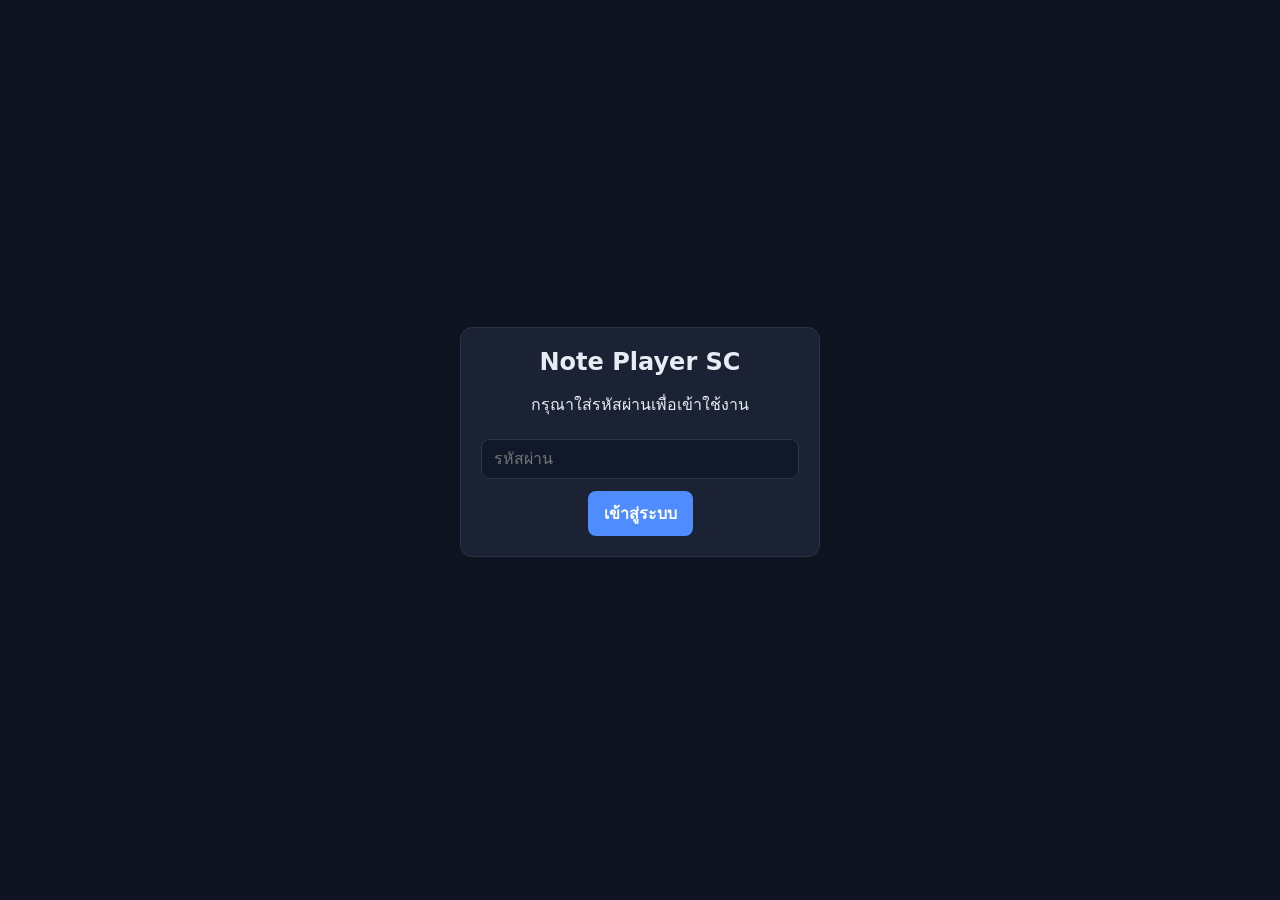
==== index.html @ 9c3206f6 "Add Note Player SC web app scaffold Static form + records table backed by a Google Apps Script Web A" ====
<!DOCTYPE html>
<html lang="th">
<head>
<meta charset="UTF-8">
<meta name="viewport" content="width=device-width, initial-scale=1.0">
<title>Note Player SC</title>
<link rel="stylesheet" href="style.css">
</head>
<body>

  <section id="gate" class="screen">
    <div class="card">
      <h1>Note Player SC</h1>
      <p>กรุณาใส่รหัสผ่านเพื่อเข้าใช้งาน</p>
      <input type="password" id="gate-password" placeholder="รหัสผ่าน" autocomplete="off">
      <button id="gate-submit">เข้าสู่ระบบ</button>
      <p id="gate-error" class="error hidden">รหัสผ่านไม่ถูกต้อง</p>
    </div>
  </section>

  <section id="app" class="screen hidden">
    <header>
      <h1>Note Player SC</h1>
      <button id="logout">ออกจากระบบ</button>
    </header>

    <form id="record-form" class="card">
      <label>
        ชื่อ (Player)
        <input type="text" id="player" required>
      </label>
      <label>
        เผ่า (Race)
        <input type="text" id="race" required>
      </label>
      <label>
        กลยุทธ์ (Strategy)
        <input type="text" id="strategy" required>
      </label>
      <label>
        มารยาท (Manner)
        <input type="text" id="manner" required>
      </label>
      <button type="submit" id="submit-btn">บันทึกข้อมูล</button>
      <p id="form-status" class="status hidden"></p>
    </form>

    <div class="card">
      <div class="table-header">
        <h2>รายการที่บันทึกไว้</h2>
        <button id="refresh-btn">รีเฟรช</button>
      </div>
      <div class="table-wrap">
        <table id="records-table">
          <thead>
            <tr>
              <th>เวลา</th>
              <th>ชื่อ</th>
              <th>เผ่า</th>
              <th>กลยุทธ์</th>
              <th>มารยาท</th>
            </tr>
          </thead>
          <tbody id="records-body">
            <tr><td colspan="5" class="empty">ยังไม่มีข้อมูล</td></tr>
          </tbody>
        </table>
      </div>
    </div>
  </section>

  <script src="app.js"></script>
</body>
</html>
---- style.css ----
:root {
  --bg: #0f1420;
  --card-bg: #1a2233;
  --text: #e8ecf4;
  --muted: #8a93a6;
  --accent: #4f8cff;
  --accent-hover: #3a75e6;
  --error: #ff6b6b;
  --success: #4fd18b;
  --border: #2a3448;
}

* {
  box-sizing: border-box;
}

body {
  margin: 0;
  min-height: 100vh;
  font-family: "Segoe UI", "Noto Sans Thai", system-ui, sans-serif;
  background: var(--bg);
  color: var(--text);
}

.hidden {
  display: none !important;
}

.screen {
  min-height: 100vh;
  padding: 24px 16px;
}

#gate {
  display: flex;
  align-items: center;
  justify-content: center;
}

.card {
  background: var(--card-bg);
  border: 1px solid var(--border);
  border-radius: 12px;
  padding: 20px;
  margin: 0 auto 16px;
  max-width: 640px;
}

#gate .card {
  text-align: center;
  width: 100%;
  max-width: 360px;
}

h1 {
  margin: 0 0 8px;
  font-size: 1.5rem;
}

h2 {
  margin: 0;
  font-size: 1.1rem;
}

header {
  max-width: 640px;
  margin: 0 auto 16px;
  display: flex;
  align-items: center;
  justify-content: space-between;
}

header h1 {
  margin: 0;
}

input {
  width: 100%;
  padding: 10px 12px;
  margin-top: 6px;
  border-radius: 8px;
  border: 1px solid var(--border);
  background: #10182a;
  color: var(--text);
  font-size: 1rem;
}

label {
  display: block;
  margin-bottom: 14px;
  font-size: 0.9rem;
  color: var(--muted);
}

button {
  cursor: pointer;
  border: none;
  border-radius: 8px;
  padding: 10px 16px;
  background: var(--accent);
  color: white;
  font-size: 1rem;
  font-weight: 600;
}

button:hover {
  background: var(--accent-hover);
}

#logout, #refresh-btn {
  background: transparent;
  border: 1px solid var(--border);
  color: var(--text);
  font-weight: 400;
}

#gate-password {
  margin-bottom: 12px;
}

.error {
  color: var(--error);
  font-size: 0.9rem;
}

.status {
  margin-top: 10px;
  font-size: 0.9rem;
}

.status.ok {
  color: var(--success);
}

.status.error {
  color: var(--error);
}

.table-header {
  display: flex;
  align-items: center;
  justify-content: space-between;
  margin-bottom: 12px;
}

.table-wrap {
  overflow-x: auto;
}

table {
  width: 100%;
  border-collapse: collapse;
  font-size: 0.9rem;
}

th, td {
  text-align: left;
  padding: 8px 10px;
  border-bottom: 1px solid var(--border);
  white-space: nowrap;
}

th {
  color: var(--muted);
  font-weight: 600;
}

.empty {
  color: var(--muted);
  text-align: center;
}
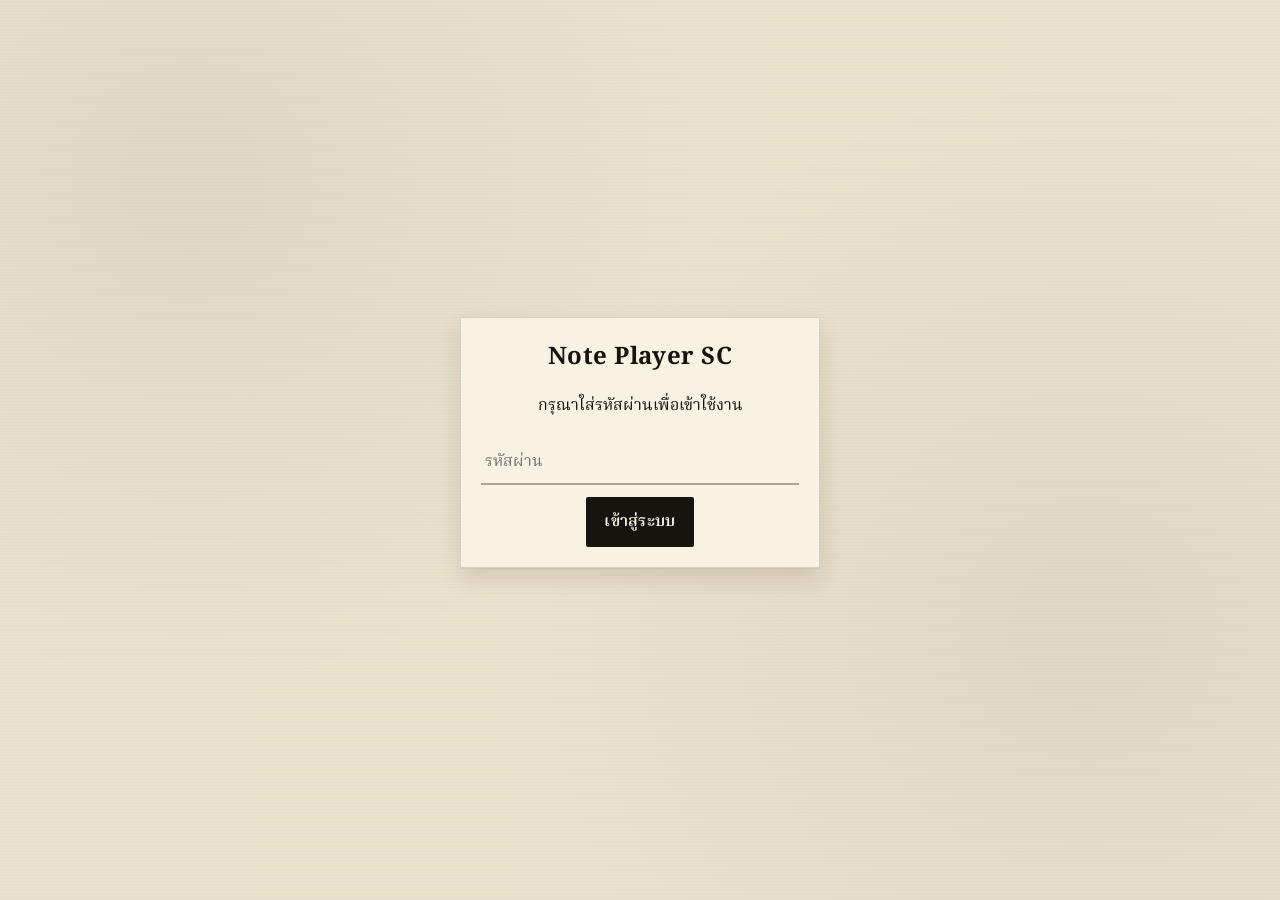
==== commit f075b4ba: "Restyle site as paper with black ink text Cream paper background with subtle grain, serif Noto Serif" ====
--- a/index.html
+++ b/index.html
@@ -4,6 +4,9 @@
 <meta charset="UTF-8">
 <meta name="viewport" content="width=device-width, initial-scale=1.0">
 <title>Note Player SC</title>
+<link rel="preconnect" href="https://fonts.googleapis.com">
+<link rel="preconnect" href="https://fonts.gstatic.com" crossorigin>
+<link href="https://fonts.googleapis.com/css2?family=Noto+Serif+Thai:wght@400;600;700&display=swap" rel="stylesheet">
 <link rel="stylesheet" href="style.css">
 </head>
 <body>
@@ -21,7 +24,10 @@
   <section id="app" class="screen hidden">
     <header>
       <h1>Note Player SC</h1>
-      <button id="logout">ออกจากระบบ</button>
+      <nav class="nav-links">
+        <a href="records.html">รายการที่บันทึกไว้</a>
+        <button id="logout">ออกจากระบบ</button>
+      </nav>
     </header>
 
     <form id="record-form" class="card">
@@ -31,7 +37,12 @@
       </label>
       <label>
         เผ่า (Race)
-        <input type="text" id="race" required>
+        <select id="race" required>
+          <option value="" disabled selected>เลือกเผ่า</option>
+          <option value="Terran">Terran</option>
+          <option value="Protoss">Protoss</option>
+          <option value="Zerg">Zerg</option>
+        </select>
       </label>
       <label>
         กลยุทธ์ (Strategy)
@@ -44,29 +55,6 @@
       <button type="submit" id="submit-btn">บันทึกข้อมูล</button>
       <p id="form-status" class="status hidden"></p>
     </form>
-
-    <div class="card">
-      <div class="table-header">
-        <h2>รายการที่บันทึกไว้</h2>
-        <button id="refresh-btn">รีเฟรช</button>
-      </div>
-      <div class="table-wrap">
-        <table id="records-table">
-          <thead>
-            <tr>
-              <th>เวลา</th>
-              <th>ชื่อ</th>
-              <th>เผ่า</th>
-              <th>กลยุทธ์</th>
-              <th>มารยาท</th>
-            </tr>
-          </thead>
-          <tbody id="records-body">
-            <tr><td colspan="5" class="empty">ยังไม่มีข้อมูล</td></tr>
-          </tbody>
-        </table>
-      </div>
-    </div>
   </section>
 
   <script src="app.js"></script>
--- a/style.css
+++ b/style.css
@@ -1,13 +1,14 @@
 :root {
-  --bg: #0f1420;
-  --card-bg: #1a2233;
-  --text: #e8ecf4;
-  --muted: #8a93a6;
-  --accent: #4f8cff;
-  --accent-hover: #3a75e6;
-  --error: #ff6b6b;
-  --success: #4fd18b;
-  --border: #2a3448;
+  --bg: #ece3cd;
+  --card-bg: #f8f2e2;
+  --ink: #171410;
+  --ink-muted: #5c5647;
+  --accent: #171410;
+  --accent-hover: #000000;
+  --error: #7a1f1f;
+  --success: #1f4d2e;
+  --line: rgba(23, 20, 16, 0.35);
+  --line-faint: rgba(23, 20, 16, 0.15);
 }
 
 * {
@@ -17,9 +18,13 @@
 body {
   margin: 0;
   min-height: 100vh;
-  font-family: "Segoe UI", "Noto Sans Thai", system-ui, sans-serif;
-  background: var(--bg);
-  color: var(--text);
+  font-family: "Noto Serif Thai", Georgia, "Times New Roman", serif;
+  color: var(--ink);
+  background-color: var(--bg);
+  background-image:
+    radial-gradient(circle at 15% 20%, rgba(23, 20, 16, 0.05), transparent 40%),
+    radial-gradient(circle at 85% 70%, rgba(23, 20, 16, 0.05), transparent 45%),
+    repeating-linear-gradient(0deg, rgba(23, 20, 16, 0.02) 0px, rgba(23, 20, 16, 0.02) 1px, transparent 1px, transparent 3px);
 }
 
 .hidden {
@@ -39,11 +44,12 @@
 
 .card {
   background: var(--card-bg);
-  border: 1px solid var(--border);
-  border-radius: 12px;
+  border: 1px solid var(--line-faint);
+  border-radius: 2px;
   padding: 20px;
   margin: 0 auto 16px;
   max-width: 640px;
+  box-shadow: 0 1px 0 rgba(23, 20, 16, 0.06), 0 10px 24px rgba(23, 20, 16, 0.12);
 }
 
 #gate .card {
@@ -55,6 +61,7 @@
 h1 {
   margin: 0 0 8px;
   font-size: 1.5rem;
+  letter-spacing: 0.02em;
 }
 
 h2 {
@@ -74,44 +81,79 @@
   margin: 0;
 }
 
-input {
+.nav-links {
+  display: flex;
+  align-items: center;
+  gap: 12px;
+}
+
+.nav-links a {
+  color: var(--ink);
+  text-decoration: none;
+  font-size: 0.9rem;
+  border: 1px solid var(--line);
+  border-radius: 2px;
+  padding: 10px 16px;
+}
+
+.nav-links a:hover {
+  background: var(--ink);
+  color: var(--card-bg);
+}
+
+input, select {
   width: 100%;
-  padding: 10px 12px;
+  padding: 8px 4px;
   margin-top: 6px;
-  border-radius: 8px;
-  border: 1px solid var(--border);
-  background: #10182a;
-  color: var(--text);
+  border: none;
+  border-bottom: 2px solid var(--line);
+  border-radius: 0;
+  background: transparent;
+  color: var(--ink);
+  font-family: inherit;
   font-size: 1rem;
+}
+
+input:focus, select:focus {
+  outline: none;
+  border-bottom-color: var(--ink);
 }
 
 label {
   display: block;
   margin-bottom: 14px;
   font-size: 0.9rem;
-  color: var(--muted);
+  color: var(--ink-muted);
 }
 
 button {
   cursor: pointer;
-  border: none;
-  border-radius: 8px;
+  border: 2px solid var(--ink);
+  border-radius: 2px;
   padding: 10px 16px;
-  background: var(--accent);
-  color: white;
+  background: var(--ink);
+  color: var(--card-bg);
+  font-family: inherit;
   font-size: 1rem;
   font-weight: 600;
+  letter-spacing: 0.02em;
 }
 
 button:hover {
   background: var(--accent-hover);
+  border-color: var(--accent-hover);
 }
 
 #logout, #refresh-btn {
   background: transparent;
-  border: 1px solid var(--border);
-  color: var(--text);
+  border: 1px solid var(--line);
+  color: var(--ink);
   font-weight: 400;
+}
+
+#logout:hover, #refresh-btn:hover {
+  background: var(--ink);
+  color: var(--card-bg);
 }
 
 #gate-password {
@@ -156,16 +198,17 @@
 th, td {
   text-align: left;
   padding: 8px 10px;
-  border-bottom: 1px solid var(--border);
+  border-bottom: 1px solid var(--line-faint);
   white-space: nowrap;
 }
 
 th {
-  color: var(--muted);
-  font-weight: 600;
+  color: var(--ink);
+  font-weight: 700;
+  border-bottom: 2px solid var(--ink);
 }
 
 .empty {
-  color: var(--muted);
+  color: var(--ink-muted);
   text-align: center;
 }
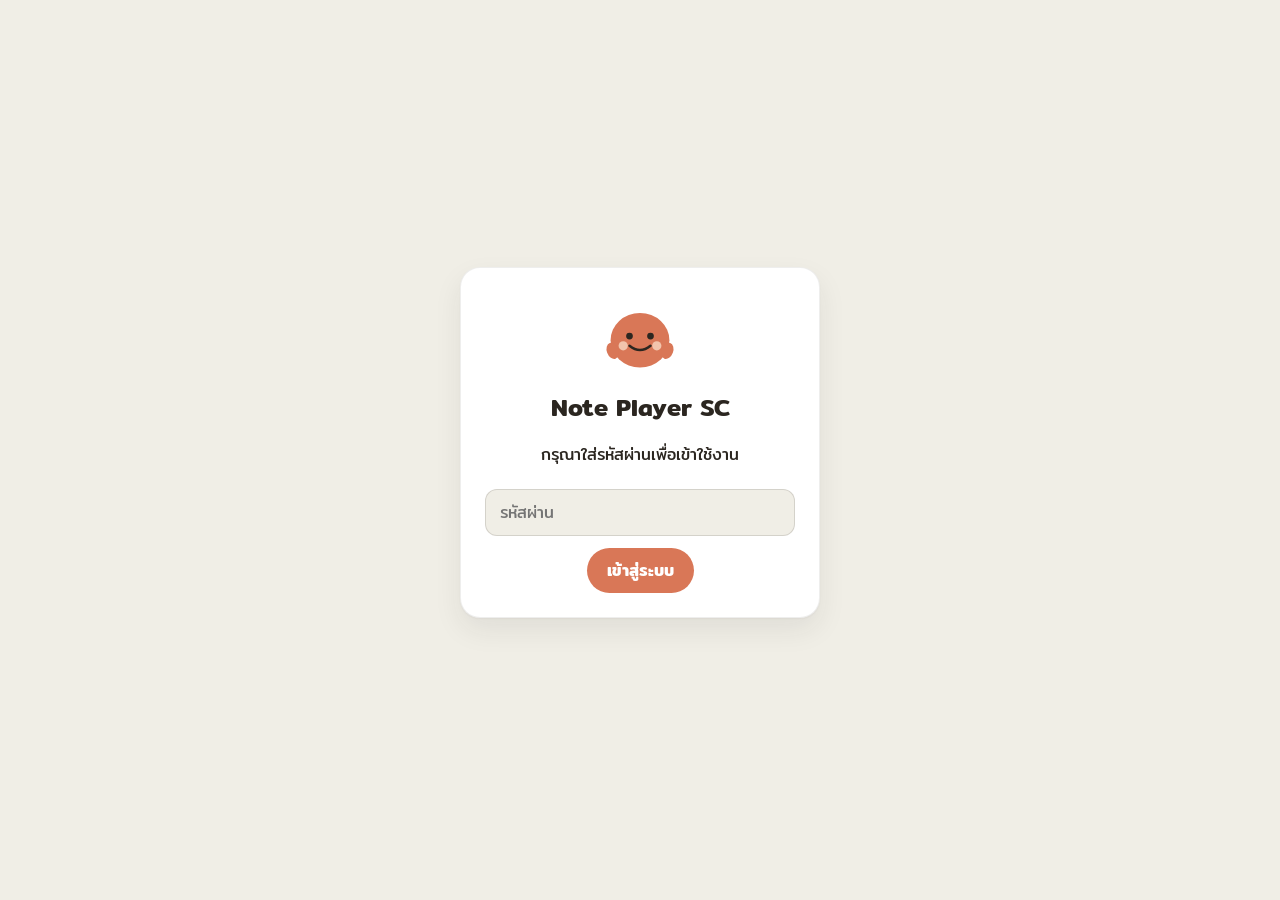
==== commit 74221c22: "Restyle site with a Claude-like orange theme and a mascot Cream background, orange accent (Claude's " ====
--- a/index.html
+++ b/index.html
@@ -6,13 +6,23 @@
 <title>Note Player SC</title>
 <link rel="preconnect" href="https://fonts.googleapis.com">
 <link rel="preconnect" href="https://fonts.gstatic.com" crossorigin>
-<link href="https://fonts.googleapis.com/css2?family=Noto+Serif+Thai:wght@400;600;700&display=swap" rel="stylesheet">
+<link href="https://fonts.googleapis.com/css2?family=Mitr:wght@400;500;600;700&display=swap" rel="stylesheet">
 <link rel="stylesheet" href="style.css">
 </head>
 <body>
 
   <section id="gate" class="screen">
     <div class="card">
+      <svg class="mascot" viewBox="0 0 200 200" xmlns="http://www.w3.org/2000/svg">
+        <ellipse cx="100" cy="115" rx="70" ry="65" fill="var(--accent)"/>
+        <ellipse cx="35" cy="140" rx="14" ry="20" fill="var(--accent)" transform="rotate(-20 35 140)"/>
+        <ellipse cx="165" cy="140" rx="14" ry="20" fill="var(--accent)" transform="rotate(20 165 140)"/>
+        <circle cx="60" cy="128" r="11" fill="var(--accent-soft)"/>
+        <circle cx="140" cy="128" r="11" fill="var(--accent-soft)"/>
+        <circle cx="75" cy="105" r="8" fill="var(--ink)"/>
+        <circle cx="125" cy="105" r="8" fill="var(--ink)"/>
+        <path d="M75 128 Q100 148 125 128" stroke="var(--ink)" stroke-width="6" fill="none" stroke-linecap="round"/>
+      </svg>
       <h1>Note Player SC</h1>
       <p>กรุณาใส่รหัสผ่านเพื่อเข้าใช้งาน</p>
       <input type="password" id="gate-password" placeholder="รหัสผ่าน" autocomplete="off">
@@ -23,7 +33,19 @@
 
   <section id="app" class="screen hidden">
     <header>
-      <h1>Note Player SC</h1>
+      <div class="brand">
+        <svg class="mascot mascot-small" viewBox="0 0 200 200" xmlns="http://www.w3.org/2000/svg">
+          <ellipse cx="100" cy="115" rx="70" ry="65" fill="var(--accent)"/>
+          <ellipse cx="35" cy="140" rx="14" ry="20" fill="var(--accent)" transform="rotate(-20 35 140)"/>
+          <ellipse cx="165" cy="140" rx="14" ry="20" fill="var(--accent)" transform="rotate(20 165 140)"/>
+          <circle cx="60" cy="128" r="11" fill="var(--accent-soft)"/>
+          <circle cx="140" cy="128" r="11" fill="var(--accent-soft)"/>
+          <circle cx="75" cy="105" r="8" fill="var(--ink)"/>
+          <circle cx="125" cy="105" r="8" fill="var(--ink)"/>
+          <path d="M75 128 Q100 148 125 128" stroke="var(--ink)" stroke-width="6" fill="none" stroke-linecap="round"/>
+        </svg>
+        <h1>Note Player SC</h1>
+      </div>
       <nav class="nav-links">
         <a href="records.html">รายการที่บันทึกไว้</a>
         <button id="logout">ออกจากระบบ</button>
--- a/style.css
+++ b/style.css
@@ -1,14 +1,15 @@
 :root {
-  --bg: #ece3cd;
-  --card-bg: #f8f2e2;
-  --ink: #171410;
-  --ink-muted: #5c5647;
-  --accent: #171410;
-  --accent-hover: #000000;
-  --error: #7a1f1f;
-  --success: #1f4d2e;
-  --line: rgba(23, 20, 16, 0.35);
-  --line-faint: rgba(23, 20, 16, 0.15);
+  --bg: #f0eee6;
+  --card-bg: #ffffff;
+  --ink: #2b2620;
+  --ink-muted: #7a7267;
+  --accent: #d97757;
+  --accent-soft: #f2c4ac;
+  --accent-hover: #c1613f;
+  --error: #b3441f;
+  --success: #2f6b45;
+  --line: rgba(43, 38, 32, 0.14);
+  --line-faint: rgba(43, 38, 32, 0.08);
 }
 
 * {
@@ -18,13 +19,9 @@
 body {
   margin: 0;
   min-height: 100vh;
-  font-family: "Noto Serif Thai", Georgia, "Times New Roman", serif;
-  color: var(--ink);
-  background-color: var(--bg);
-  background-image:
-    radial-gradient(circle at 15% 20%, rgba(23, 20, 16, 0.05), transparent 40%),
-    radial-gradient(circle at 85% 70%, rgba(23, 20, 16, 0.05), transparent 45%),
-    repeating-linear-gradient(0deg, rgba(23, 20, 16, 0.02) 0px, rgba(23, 20, 16, 0.02) 1px, transparent 1px, transparent 3px);
+  font-family: "Mitr", "Segoe UI", system-ui, sans-serif;
+  color: var(--ink);
+  background: var(--bg);
 }
 
 .hidden {
@@ -42,14 +39,34 @@
   justify-content: center;
 }
 
+.mascot {
+  display: block;
+  width: 84px;
+  height: 84px;
+  margin: 0 auto 12px;
+}
+
+.mascot-small {
+  width: 40px;
+  height: 40px;
+  margin: 0;
+  flex-shrink: 0;
+}
+
+.brand {
+  display: flex;
+  align-items: center;
+  gap: 10px;
+}
+
 .card {
   background: var(--card-bg);
   border: 1px solid var(--line-faint);
-  border-radius: 2px;
-  padding: 20px;
+  border-radius: 20px;
+  padding: 24px;
   margin: 0 auto 16px;
   max-width: 640px;
-  box-shadow: 0 1px 0 rgba(23, 20, 16, 0.06), 0 10px 24px rgba(23, 20, 16, 0.12);
+  box-shadow: 0 1px 2px rgba(43, 38, 32, 0.04), 0 12px 28px rgba(43, 38, 32, 0.08);
 }
 
 #gate .card {
@@ -61,12 +78,13 @@
 h1 {
   margin: 0 0 8px;
   font-size: 1.5rem;
-  letter-spacing: 0.02em;
+  font-weight: 600;
 }
 
 h2 {
   margin: 0;
   font-size: 1.1rem;
+  font-weight: 600;
 }
 
 header {
@@ -84,7 +102,7 @@
 .nav-links {
   display: flex;
   align-items: center;
-  gap: 12px;
+  gap: 10px;
 }
 
 .nav-links a {
@@ -92,23 +110,24 @@
   text-decoration: none;
   font-size: 0.9rem;
   border: 1px solid var(--line);
-  border-radius: 2px;
-  padding: 10px 16px;
+  border-radius: 999px;
+  padding: 10px 18px;
+  background: var(--card-bg);
 }
 
 .nav-links a:hover {
-  background: var(--ink);
-  color: var(--card-bg);
+  background: var(--accent);
+  border-color: var(--accent);
+  color: #fff;
 }
 
 input, select {
   width: 100%;
-  padding: 8px 4px;
+  padding: 10px 14px;
   margin-top: 6px;
-  border: none;
-  border-bottom: 2px solid var(--line);
-  border-radius: 0;
-  background: transparent;
+  border-radius: 12px;
+  border: 1px solid var(--line);
+  background: var(--bg);
   color: var(--ink);
   font-family: inherit;
   font-size: 1rem;
@@ -116,7 +135,7 @@
 
 input:focus, select:focus {
   outline: none;
-  border-bottom-color: var(--ink);
+  border-color: var(--accent);
 }
 
 label {
@@ -128,32 +147,31 @@
 
 button {
   cursor: pointer;
-  border: 2px solid var(--ink);
-  border-radius: 2px;
-  padding: 10px 16px;
-  background: var(--ink);
-  color: var(--card-bg);
+  border: none;
+  border-radius: 999px;
+  padding: 10px 20px;
+  background: var(--accent);
+  color: #fff;
   font-family: inherit;
   font-size: 1rem;
   font-weight: 600;
-  letter-spacing: 0.02em;
 }
 
 button:hover {
   background: var(--accent-hover);
-  border-color: var(--accent-hover);
 }
 
 #logout, #refresh-btn {
-  background: transparent;
+  background: var(--card-bg);
   border: 1px solid var(--line);
   color: var(--ink);
-  font-weight: 400;
+  font-weight: 500;
 }
 
 #logout:hover, #refresh-btn:hover {
-  background: var(--ink);
-  color: var(--card-bg);
+  background: var(--accent);
+  border-color: var(--accent);
+  color: #fff;
 }
 
 #gate-password {
@@ -197,15 +215,14 @@
 
 th, td {
   text-align: left;
-  padding: 8px 10px;
+  padding: 10px 12px;
   border-bottom: 1px solid var(--line-faint);
   white-space: nowrap;
 }
 
 th {
-  color: var(--ink);
-  font-weight: 700;
-  border-bottom: 2px solid var(--ink);
+  color: var(--ink-muted);
+  font-weight: 600;
 }
 
 .empty {
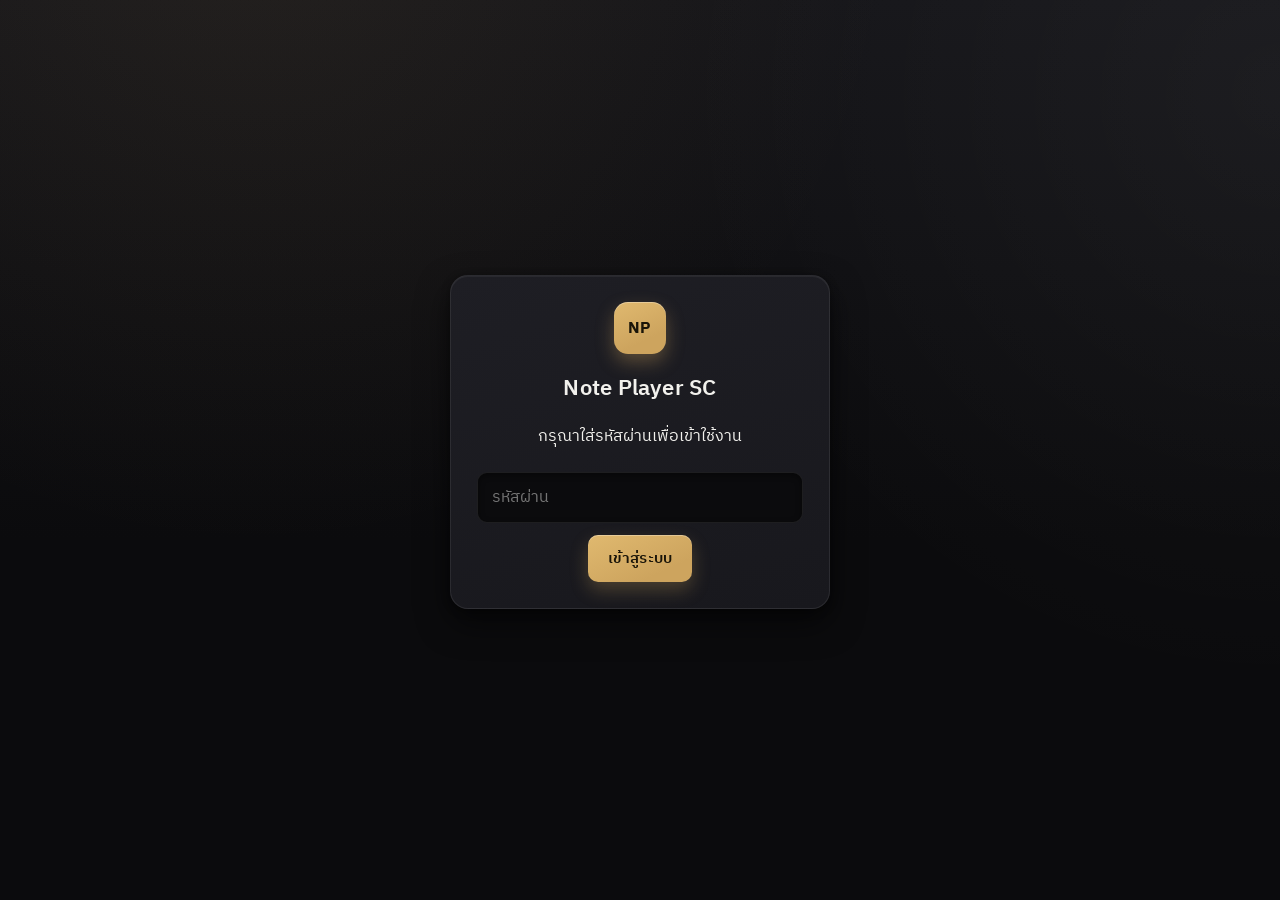
==== commit 60c67e7f: "Restyle site as minimal premium dark theme with depth Replace the cartoon mascot with a minimal NP m" ====
--- a/index.html
+++ b/index.html
@@ -6,23 +6,14 @@
 <title>Note Player SC</title>
 <link rel="preconnect" href="https://fonts.googleapis.com">
 <link rel="preconnect" href="https://fonts.gstatic.com" crossorigin>
-<link href="https://fonts.googleapis.com/css2?family=Mitr:wght@400;500;600;700&display=swap" rel="stylesheet">
+<link href="https://fonts.googleapis.com/css2?family=IBM+Plex+Sans+Thai:wght@400;500;600;700&display=swap" rel="stylesheet">
 <link rel="stylesheet" href="style.css">
 </head>
 <body>
 
   <section id="gate" class="screen">
     <div class="card">
-      <svg class="mascot" viewBox="0 0 200 200" xmlns="http://www.w3.org/2000/svg">
-        <ellipse cx="100" cy="115" rx="70" ry="65" fill="var(--accent)"/>
-        <ellipse cx="35" cy="140" rx="14" ry="20" fill="var(--accent)" transform="rotate(-20 35 140)"/>
-        <ellipse cx="165" cy="140" rx="14" ry="20" fill="var(--accent)" transform="rotate(20 165 140)"/>
-        <circle cx="60" cy="128" r="11" fill="var(--accent-soft)"/>
-        <circle cx="140" cy="128" r="11" fill="var(--accent-soft)"/>
-        <circle cx="75" cy="105" r="8" fill="var(--ink)"/>
-        <circle cx="125" cy="105" r="8" fill="var(--ink)"/>
-        <path d="M75 128 Q100 148 125 128" stroke="var(--ink)" stroke-width="6" fill="none" stroke-linecap="round"/>
-      </svg>
+      <div class="brand-mark">NP</div>
       <h1>Note Player SC</h1>
       <p>กรุณาใส่รหัสผ่านเพื่อเข้าใช้งาน</p>
       <input type="password" id="gate-password" placeholder="รหัสผ่าน" autocomplete="off">
@@ -34,16 +25,7 @@
   <section id="app" class="screen hidden">
     <header>
       <div class="brand">
-        <svg class="mascot mascot-small" viewBox="0 0 200 200" xmlns="http://www.w3.org/2000/svg">
-          <ellipse cx="100" cy="115" rx="70" ry="65" fill="var(--accent)"/>
-          <ellipse cx="35" cy="140" rx="14" ry="20" fill="var(--accent)" transform="rotate(-20 35 140)"/>
-          <ellipse cx="165" cy="140" rx="14" ry="20" fill="var(--accent)" transform="rotate(20 165 140)"/>
-          <circle cx="60" cy="128" r="11" fill="var(--accent-soft)"/>
-          <circle cx="140" cy="128" r="11" fill="var(--accent-soft)"/>
-          <circle cx="75" cy="105" r="8" fill="var(--ink)"/>
-          <circle cx="125" cy="105" r="8" fill="var(--ink)"/>
-          <path d="M75 128 Q100 148 125 128" stroke="var(--ink)" stroke-width="6" fill="none" stroke-linecap="round"/>
-        </svg>
+        <div class="brand-mark brand-mark-small">NP</div>
         <h1>Note Player SC</h1>
       </div>
       <nav class="nav-links">
--- a/style.css
+++ b/style.css
@@ -1,15 +1,17 @@
 :root {
-  --bg: #f0eee6;
-  --card-bg: #ffffff;
-  --ink: #2b2620;
-  --ink-muted: #7a7267;
-  --accent: #d97757;
-  --accent-soft: #f2c4ac;
-  --accent-hover: #c1613f;
-  --error: #b3441f;
-  --success: #2f6b45;
-  --line: rgba(43, 38, 32, 0.14);
-  --line-faint: rgba(43, 38, 32, 0.08);
+  --bg-1: #0b0b0d;
+  --bg-2: #151519;
+  --card-bg: #18181d;
+  --card-bg-raised: #1e1e24;
+  --ink: #f2f1ed;
+  --ink-muted: #9a9791;
+  --accent: #cda45e;
+  --accent-hover: #e0b96f;
+  --error: #e0685a;
+  --success: #5fb98a;
+  --line: rgba(255, 255, 255, 0.08);
+  --line-strong: rgba(255, 255, 255, 0.14);
+  --shadow-elevate: 0 1px 0 rgba(255, 255, 255, 0.05) inset, 0 14px 32px rgba(0, 0, 0, 0.55), 0 2px 8px rgba(0, 0, 0, 0.35);
 }
 
 * {
@@ -19,9 +21,13 @@
 body {
   margin: 0;
   min-height: 100vh;
-  font-family: "Mitr", "Segoe UI", system-ui, sans-serif;
-  color: var(--ink);
-  background: var(--bg);
+  font-family: "IBM Plex Sans Thai", "Segoe UI", system-ui, sans-serif;
+  color: var(--ink);
+  background:
+    radial-gradient(circle at 20% -10%, rgba(205, 164, 94, 0.08), transparent 45%),
+    radial-gradient(circle at 100% 10%, rgba(255, 255, 255, 0.04), transparent 40%),
+    linear-gradient(180deg, var(--bg-2), var(--bg-1) 60%);
+  background-attachment: fixed;
 }
 
 .hidden {
@@ -39,57 +45,69 @@
   justify-content: center;
 }
 
-.mascot {
-  display: block;
-  width: 84px;
-  height: 84px;
-  margin: 0 auto 12px;
-}
-
-.mascot-small {
-  width: 40px;
-  height: 40px;
-  margin: 0;
+.brand-mark {
+  width: 52px;
+  height: 52px;
+  margin: 0 auto 16px;
+  border-radius: 14px;
+  display: flex;
+  align-items: center;
+  justify-content: center;
+  font-weight: 700;
+  font-size: 1rem;
+  letter-spacing: 0.02em;
+  color: #1a1509;
+  background: linear-gradient(155deg, var(--accent-hover), var(--accent) 70%);
+  box-shadow: 0 1px 0 rgba(255, 255, 255, 0.3) inset, 0 8px 18px rgba(205, 164, 94, 0.35);
+}
+
+.brand-mark-small {
+  width: 36px;
+  height: 36px;
+  margin: 0;
+  border-radius: 10px;
+  font-size: 0.8rem;
   flex-shrink: 0;
 }
 
 .brand {
   display: flex;
   align-items: center;
-  gap: 10px;
+  gap: 12px;
 }
 
 .card {
-  background: var(--card-bg);
-  border: 1px solid var(--line-faint);
-  border-radius: 20px;
-  padding: 24px;
+  background: linear-gradient(165deg, var(--card-bg-raised), var(--card-bg));
+  border: 1px solid var(--line);
+  border-radius: 18px;
+  padding: 26px;
   margin: 0 auto 16px;
   max-width: 640px;
-  box-shadow: 0 1px 2px rgba(43, 38, 32, 0.04), 0 12px 28px rgba(43, 38, 32, 0.08);
+  box-shadow: var(--shadow-elevate);
 }
 
 #gate .card {
   text-align: center;
   width: 100%;
-  max-width: 360px;
+  max-width: 380px;
 }
 
 h1 {
   margin: 0 0 8px;
-  font-size: 1.5rem;
-  font-weight: 600;
+  font-size: 1.4rem;
+  font-weight: 600;
+  letter-spacing: 0.01em;
 }
 
 h2 {
   margin: 0;
-  font-size: 1.1rem;
+  font-size: 1.05rem;
   font-weight: 600;
 }
 
 header {
   max-width: 640px;
-  margin: 0 auto 16px;
+  margin: 0 auto 20px;
   display: flex;
   align-items: center;
   justify-content: space-between;
@@ -108,57 +126,61 @@
 .nav-links a {
   color: var(--ink);
   text-decoration: none;
-  font-size: 0.9rem;
-  border: 1px solid var(--line);
-  border-radius: 999px;
-  padding: 10px 18px;
-  background: var(--card-bg);
+  font-size: 0.85rem;
+  border: 1px solid var(--line);
+  border-radius: 10px;
+  padding: 10px 16px;
+  background: var(--card-bg);
+  box-shadow: 0 1px 0 rgba(255, 255, 255, 0.04) inset, 0 4px 10px rgba(0, 0, 0, 0.3);
 }
 
 .nav-links a:hover {
-  background: var(--accent);
   border-color: var(--accent);
-  color: #fff;
+  color: var(--accent);
 }
 
 input, select {
   width: 100%;
-  padding: 10px 14px;
+  padding: 11px 14px;
   margin-top: 6px;
-  border-radius: 12px;
-  border: 1px solid var(--line);
-  background: var(--bg);
+  border-radius: 10px;
+  border: 1px solid var(--line);
+  background: var(--bg-1);
   color: var(--ink);
   font-family: inherit;
   font-size: 1rem;
+  box-shadow: 0 2px 6px rgba(0, 0, 0, 0.4) inset;
 }
 
 input:focus, select:focus {
   outline: none;
   border-color: var(--accent);
+  box-shadow: 0 0 0 3px rgba(205, 164, 94, 0.18), 0 2px 6px rgba(0, 0, 0, 0.4) inset;
 }
 
 label {
   display: block;
   margin-bottom: 14px;
-  font-size: 0.9rem;
+  font-size: 0.88rem;
   color: var(--ink-muted);
 }
 
 button {
   cursor: pointer;
   border: none;
-  border-radius: 999px;
-  padding: 10px 20px;
-  background: var(--accent);
-  color: #fff;
+  border-radius: 10px;
+  padding: 11px 20px;
+  background: linear-gradient(155deg, var(--accent-hover), var(--accent) 75%);
+  color: #1a1509;
   font-family: inherit;
-  font-size: 1rem;
-  font-weight: 600;
+  font-size: 0.95rem;
+  font-weight: 600;
+  letter-spacing: 0.01em;
+  box-shadow: 0 1px 0 rgba(255, 255, 255, 0.3) inset, 0 8px 18px rgba(205, 164, 94, 0.28);
 }
 
 button:hover {
-  background: var(--accent-hover);
+  background: linear-gradient(155deg, var(--accent-hover), var(--accent-hover) 75%);
 }
 
 #logout, #refresh-btn {
@@ -166,12 +188,13 @@
   border: 1px solid var(--line);
   color: var(--ink);
   font-weight: 500;
+  box-shadow: 0 1px 0 rgba(255, 255, 255, 0.04) inset, 0 4px 10px rgba(0, 0, 0, 0.3);
 }
 
 #logout:hover, #refresh-btn:hover {
-  background: var(--accent);
   border-color: var(--accent);
-  color: #fff;
+  color: var(--accent);
+  background: var(--card-bg);
 }
 
 #gate-password {
@@ -200,11 +223,14 @@
   display: flex;
   align-items: center;
   justify-content: space-between;
-  margin-bottom: 12px;
+  margin-bottom: 14px;
 }
 
 .table-wrap {
   overflow-x: auto;
+  border-radius: 12px;
+  border: 1px solid var(--line);
+  background: var(--bg-1);
 }
 
 table {
@@ -215,14 +241,22 @@
 
 th, td {
   text-align: left;
-  padding: 10px 12px;
-  border-bottom: 1px solid var(--line-faint);
+  padding: 12px 14px;
+  border-bottom: 1px solid var(--line);
   white-space: nowrap;
 }
 
 th {
   color: var(--ink-muted);
   font-weight: 600;
+  font-size: 0.8rem;
+  text-transform: uppercase;
+  letter-spacing: 0.04em;
+  background: var(--card-bg);
+}
+
+tbody tr:last-child td {
+  border-bottom: none;
 }
 
 .empty {
